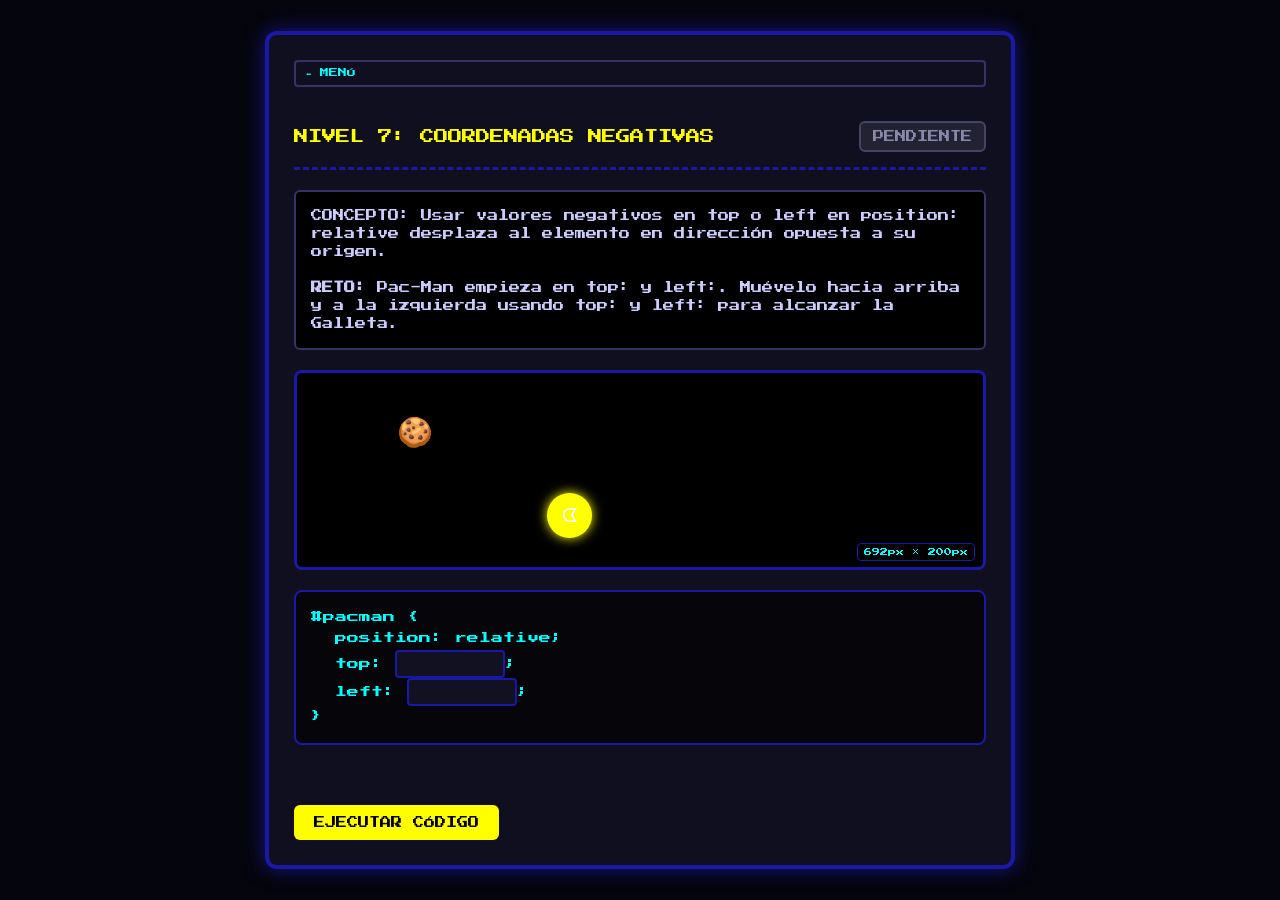
==== src/pages/nivel_7_coordenadas_negativas.html @ 020a0195 "Initial commit" ====
<!DOCTYPE html>
<html lang="es">
<head>
    <meta charset="UTF-8">
    <meta name="viewport" content="width=device-width, initial-scale=1.0">
    <link rel="icon" href="data:image/svg+xml,%3Csvg%20xmlns%3D%22http%3A//www.w3.org/2000/svg%22%20viewBox%3D%220%200%20100%20100%22%3E%3Ctext%20y%3D%22.9em%22%20font-size%3D%2290%22%3E%F0%9F%9F%A1%3C/text%3E%3C/svg%3E">
    <title>Pac-Man CSS Arcade - Nivel 7: Coordenadas Negativas</title>
    <link href="https://fonts.googleapis.com/css2?family=Press+Start+2P&display=swap" rel="stylesheet">
    <style>
        :root {
            --bg-color: #05050d;
            --arcade-blue: #1919a6;
            --pacman-yellow: #ffff00;
            --neon-green: #00ff66;
            --neon-pink: #ff0077;
            --text-color: #ffffff;
        }

        * {
            box-sizing: border-box;
            margin: 0;
            padding: 0;
            font-family: 'Press Start 2P', monospace;
        }

        body {
            background-color: var(--bg-color);
            color: var(--text-color);
            display: flex;
            flex-direction: column;
            align-items: center;
            justify-content: center;
            min-height: 100vh;
            padding: 20px;
        }

        .arcade-container {
            width: 100%;
            max-width: 750px;
            background-color: #0f0f1f;
            border: 4px solid var(--arcade-blue);
            box-shadow: 0 0 20px rgba(25, 25, 166, 0.8);
            border-radius: 12px;
            padding: 25px;
            display: flex;
            flex-direction: column;
            gap: 20px;
        }

        .arcade-header {
            display: flex;
            justify-content: space-between;
            align-items: center;
            border-bottom: 3px dashed var(--arcade-blue);
            padding-bottom: 15px;
        }

        .level-title { font-size: 0.9rem; color: var(--pacman-yellow); }
        .status-badge {
            font-size: 0.7rem;
            padding: 8px 12px;
            border-radius: 6px;
            background-color: #222233;
            color: #8888aa;
            border: 2px solid #444466;
        }
        .status-badge.solved {
            background-color: rgba(0, 255, 102, 0.2);
            color: var(--neon-green);
            border-color: var(--neon-green);
        }

        .instructions {
            font-size: 0.7rem;
            line-height: 1.6;
            color: #ccccff;
            background-color: #000000;
            padding: 15px;
            border: 2px solid #333366;
            border-radius: 6px;
        }

        .maze-container {
            width: 100%;
            height: 200px;
            background-color: #000000;
            border: 3px solid var(--arcade-blue);
            border-radius: 8px;
            position: relative;
            overflow: hidden;
        }

        #pacman {
            width: 45px;
            height: 45px;
            background-color: var(--pacman-yellow);
            border-radius: 50%;
            display: flex;
            align-items: center;
            justify-content: center;
            font-size: 1.2rem;
            position: relative;
            top: 120px;
            left: 250px;
            transition: all 0.5s ease;
            box-shadow: 0 0 12px var(--pacman-yellow);
            z-index: 10;
        }

        #cookieGoal {
            position: absolute;
            top: 40px;
            left: 100px;
            font-size: 1.8rem;
        }

        .editor-container {
            background-color: #05050a;
            border: 2px solid var(--arcade-blue);
            border-radius: 8px;
            padding: 15px;
        }

        .code-block { font-size: 0.75rem; color: #00ffff; line-height: 1.8; }
        .code-input {
            background-color: #111122;
            border: 2px solid var(--arcade-blue);
            color: var(--neon-green);
            font-size: 0.75rem;
            padding: 6px;
            width: 110px;
            border-radius: 4px;
        }

        .actions-row {
            display: flex;
            gap: 15px;
            justify-content: space-between;
            align-items: center;
        }

        .btn { padding: 12px 20px; font-size: 0.7rem; border: none; border-radius: 6px; cursor: pointer; }
        .btn-run { background-color: var(--pacman-yellow); color: #000; }
        .btn-next { background-color: var(--neon-green); color: #000; display: none; text-decoration: none; }
        .btn-next.visible { display: inline-block; }
        .message-box { font-size: 0.65rem; min-height: 20px; }
        .message-box.success { color: var(--neon-green); }
        .message-box.error { color: var(--neon-pink); }
        .back-home { display: inline-block; margin-bottom: 14px; font-size: 0.55rem; color: #00ffff; text-decoration: none; border: 2px solid #333366; padding: 6px 10px; border-radius: 4px; transition: all 0.2s ease; }
        .back-home:hover { border-color: #00ff66; color: #00ff66; }
    </style>
</head>
<body>

<div class="arcade-container">
    <a href="../../index.html" class="back-home">⬅ MENÚ</a>
    <div class="arcade-header">
        <div class="level-title">NIVEL 7: COORDENADAS NEGATIVAS</div>
        <div class="status-badge" id="statusBadge">PENDIENTE</div>
    </div>

    <div class="instructions">
        <span>CONCEPTO:</span> Usar valores negativos en <code>top</code> o <code>left</code> en <code>position: relative</code> desplaza al elemento en dirección opuesta a su origen.<br><br>
        <strong>RETO:</strong> Pac-Man empieza en <code>top:</code> y <code>left:</code>. Muévelo hacia arriba y a la izquierda usando <code>top:</code> y <code>left:</code> para alcanzar la Galleta.
    </div>

    <div class="maze-container">
        <div id="pacman">ᗧ</div>
        <div id="cookieGoal">🍪</div>
    </div>

    <div class="editor-container">
        <div class="code-block">
            #pacman {<br>
            &nbsp;&nbsp;position: relative;<br>
            &nbsp;&nbsp;top: <input type="text" id="topInput" class="code-input" aria-label="valor de top" placeholder="">;<br>
            &nbsp;&nbsp;left: <input type="text" id="leftInput" class="code-input" placeholder="">;<br>
            }
        </div>
    </div>

    <div class="message-box" id="msgBox"></div>

    <div class="actions-row">
        <button class="btn btn-run" onclick="executeCode()">EJECUTAR CÓDIGO</button>
        <a href="./nivel_8_sticky_horizontal.html" class="btn btn-next" id="btnNext">NIVEL 8 ➔</a>
    </div>
</div>

<script src="../js/main.js"></script>
<script>
    function playSound(type) {
        try {
            const ctx = new (window.AudioContext || window.webkitAudioContext)();
            const osc = ctx.createOscillator();
            const gain = ctx.createGain();
            osc.connect(gain); gain.connect(ctx.destination);
            if (type === 'win') {
                osc.type = 'square';
                osc.frequency.setValueAtTime(523.25, ctx.currentTime);
                osc.frequency.setValueAtTime(659.25, ctx.currentTime + 0.1);
                osc.frequency.setValueAtTime(783.99, ctx.currentTime + 0.2);
                osc.frequency.setValueAtTime(1046.50, ctx.currentTime + 0.3);
                gain.gain.setValueAtTime(0.2, ctx.currentTime);
                gain.gain.exponentialRampToValueAtTime(0.01, ctx.currentTime + 0.5);
                osc.start(); osc.stop(ctx.currentTime + 0.5);
            } else {
                osc.type = 'sawtooth';
                osc.frequency.setValueAtTime(180, ctx.currentTime);
                osc.frequency.linearRampToValueAtTime(90, ctx.currentTime + 0.2);
                gain.gain.setValueAtTime(0.2, ctx.currentTime);
                gain.gain.exponentialRampToValueAtTime(0.01, ctx.currentTime + 0.2);
                osc.start(); osc.stop(ctx.currentTime + 0.2);
            }
        } catch(e){}
    }

    function livePreview() {
        const topVal = document.getElementById('topInput').value.trim();
        const leftVal = document.getElementById('leftInput').value.trim();
        const pacman = document.getElementById('pacman');
        pacman.style.top = topVal;
        pacman.style.left = leftVal;
    }

    // Pista que aparece si el jugador lleva más de 30 s sin resolver el nivel
    // (la lógica está en main.js). Orienta sin dar la respuesta.
    const LEVEL_HINT = "La galleta está arriba y a la izquierda de Pac-Man. Calcula cuántos px hay que subir y cuántos ir a la izquierda, y usa signo negativo porque es en sentido contrario al normal.";

    // Devuelve true solo si TODOS los campos del editor tienen la respuesta correcta.
    // La usan tanto executeCode() como main.js (para pasar de nivel solo, sin pulsar el botón).
    function isSolved() {
        const topVal = document.getElementById('topInput').value.trim();
        const leftVal = document.getElementById('leftInput').value.trim();
        return topVal === '-80px' && leftVal === '-150px';
    }

    function executeCode() {
        const topVal = document.getElementById('topInput').value.trim();
        const leftVal = document.getElementById('leftInput').value.trim();
        const pacman = document.getElementById('pacman');
        const msgBox = document.getElementById('msgBox');
        const badge = document.getElementById('statusBadge');
        const btnNext = document.getElementById('btnNext');

        if (isSolved()) {
            pacman.style.top = '40px';
            pacman.style.left = '100px';
            msgBox.className = 'message-box success';
            msgBox.innerText = '¡GENIAL! Has dominado el desplazamiento con valores negativos.';
            badge.className = 'status-badge solved';
            badge.innerText = '✓ RESUELTO';
            btnNext.classList.add('visible');
            completeLevel(7);
            playSound('win');
        } else {
            msgBox.className = 'message-box error';
            msgBox.innerText = '❌ INCORRECTO. Pac-Man no alcanzó la Galleta. Recuerda usar valores negativos en top y left.';
            playSound('error');
        }
    }
</script>
</body>
</html>
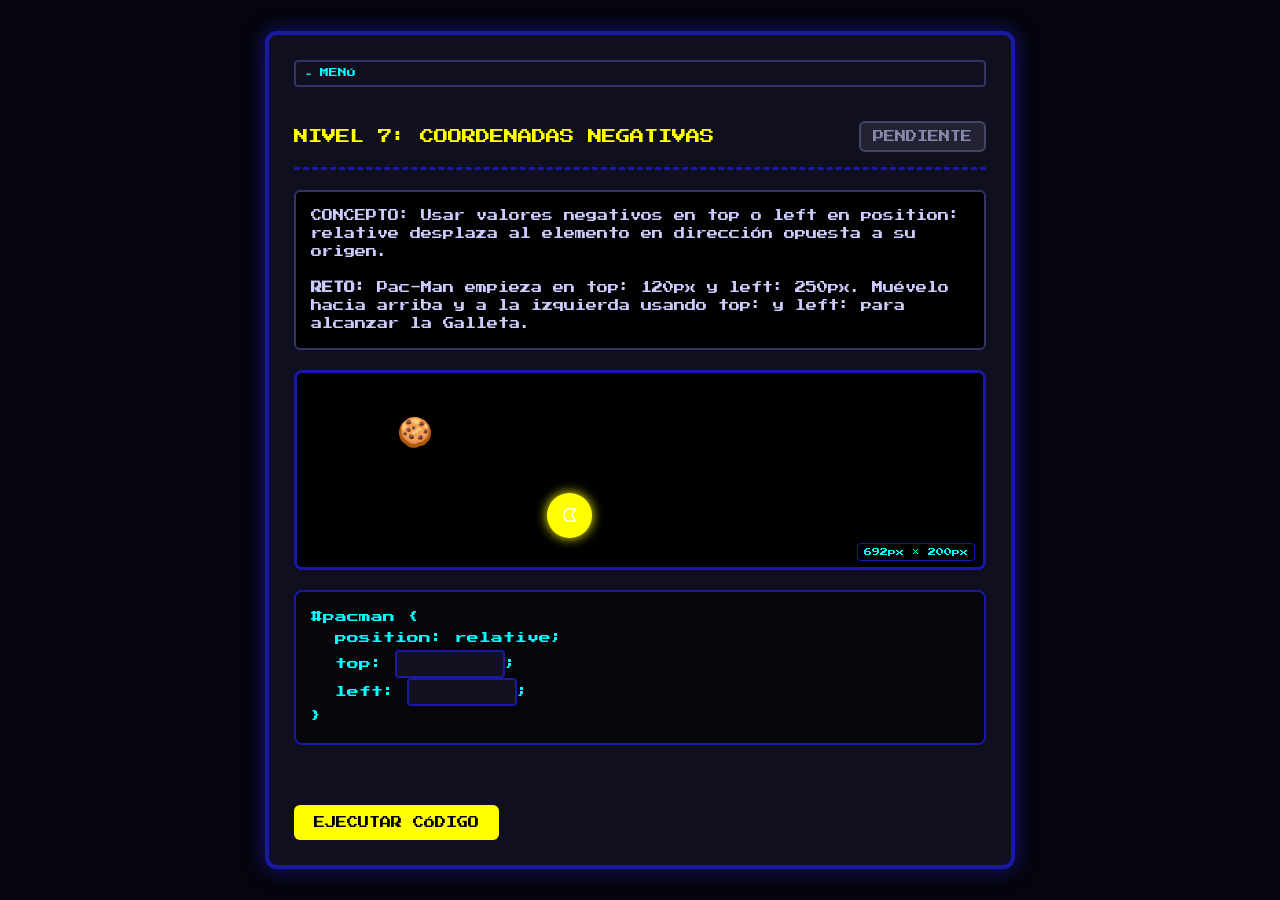
==== commit dca3811b: "Update nivel_7_coordenadas_negativas.html" ====
--- a/src/pages/nivel_7_coordenadas_negativas.html
+++ b/src/pages/nivel_7_coordenadas_negativas.html
@@ -100,8 +100,8 @@
             justify-content: center;
             font-size: 1.2rem;
             position: relative;
-            top: 120px;
-            left: 250px;
+            margin-top: 120px;
+            margin-left: 250px;
             transition: all 0.5s ease;
             box-shadow: 0 0 12px var(--pacman-yellow);
             z-index: 10;
@@ -161,7 +161,7 @@
 
     <div class="instructions">
         <span>CONCEPTO:</span> Usar valores negativos en <code>top</code> o <code>left</code> en <code>position: relative</code> desplaza al elemento en dirección opuesta a su origen.<br><br>
-        <strong>RETO:</strong> Pac-Man empieza en <code>top:</code> y <code>left:</code>. Muévelo hacia arriba y a la izquierda usando <code>top:</code> y <code>left:</code> para alcanzar la Galleta.
+        <strong>RETO:</strong> Pac-Man empieza en <code>top: 120px</code> y <code>left: 250px</code>. Muévelo hacia arriba y a la izquierda usando <code>top:</code> y <code>left:</code> para alcanzar la Galleta.
     </div>
 
     <div class="maze-container">
@@ -244,8 +244,9 @@
         const btnNext = document.getElementById('btnNext');
 
         if (isSolved()) {
-            pacman.style.top = '40px';
-            pacman.style.left = '100px';
+            // No se fuerza la posición: top:-80px / left:-150px ya deja a
+            // Pac-Man exactamente sobre la Galleta gracias al desplazamiento
+            // base (margin-top/margin-left) definido en el CSS de #pacman.
             msgBox.className = 'message-box success';
             msgBox.innerText = '¡GENIAL! Has dominado el desplazamiento con valores negativos.';
             badge.className = 'status-badge solved';
@@ -261,4 +262,4 @@
     }
 </script>
 </body>
-</html>+</html>
